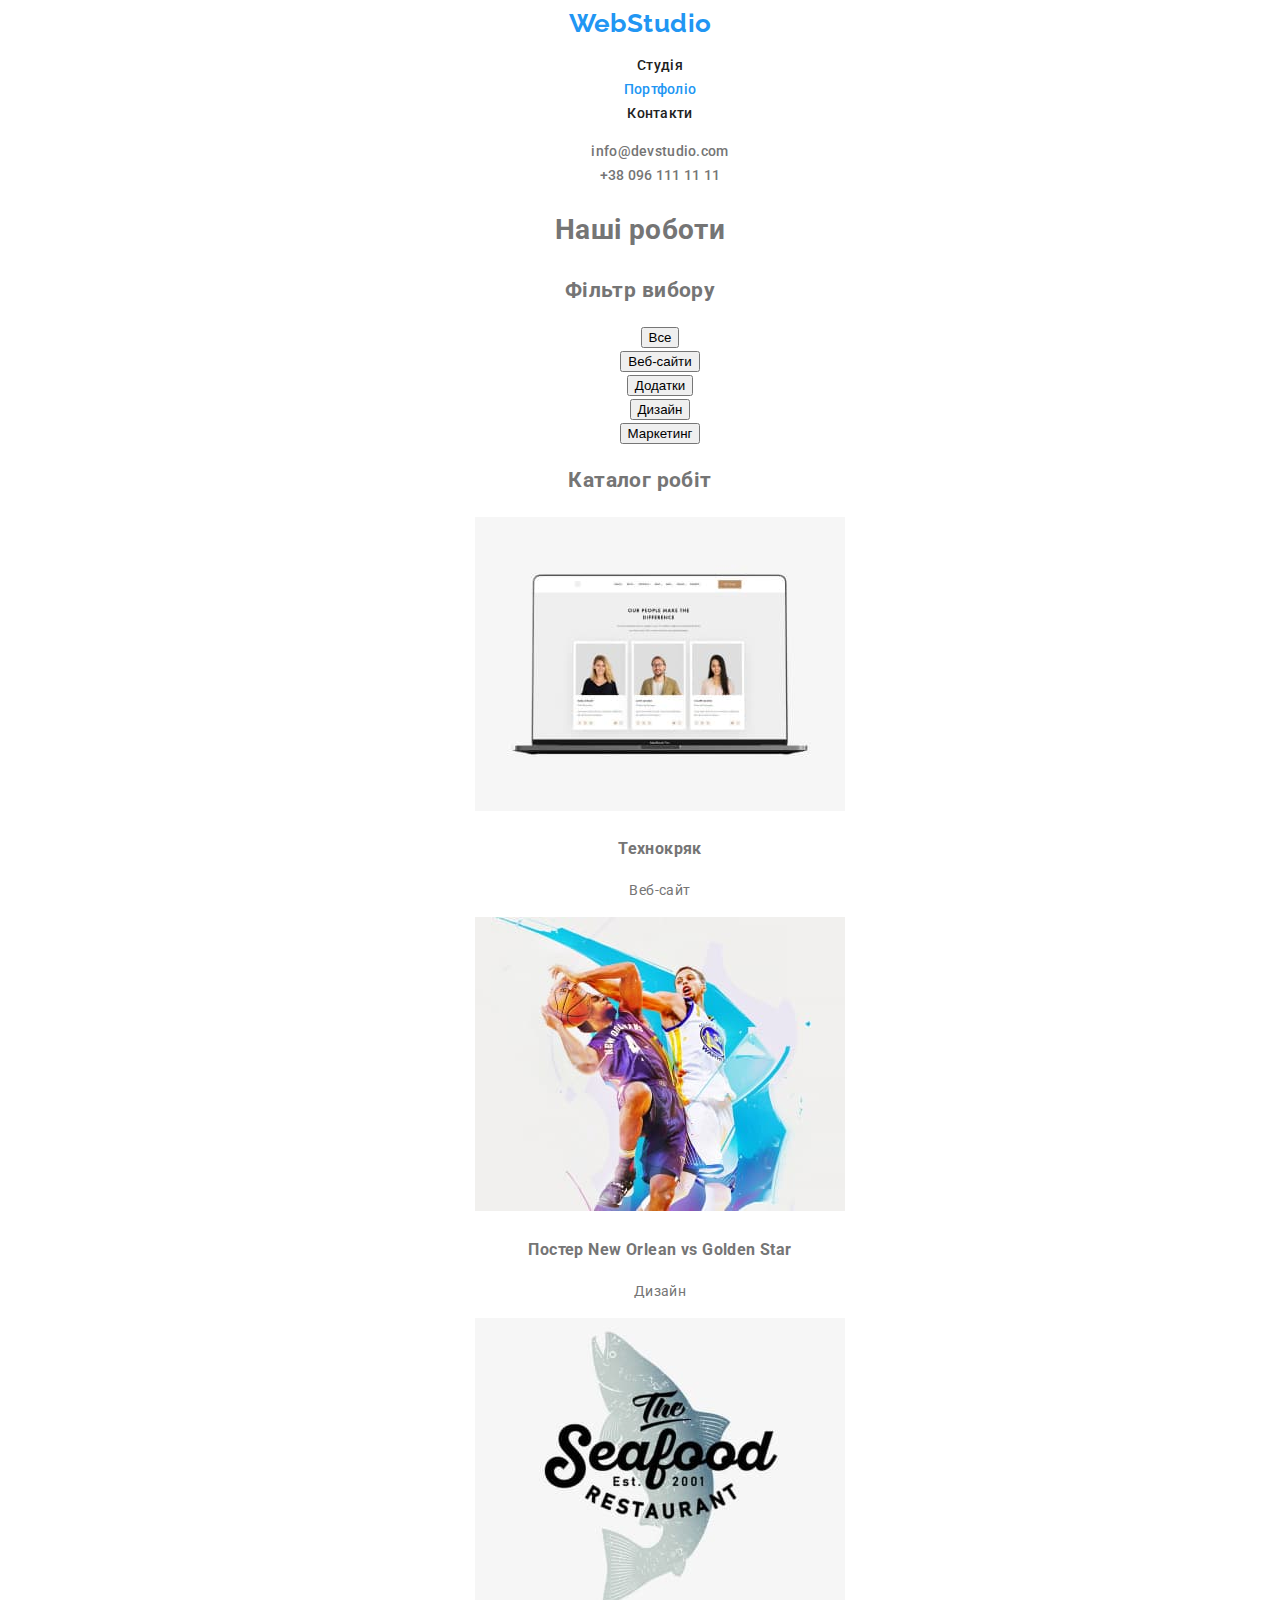
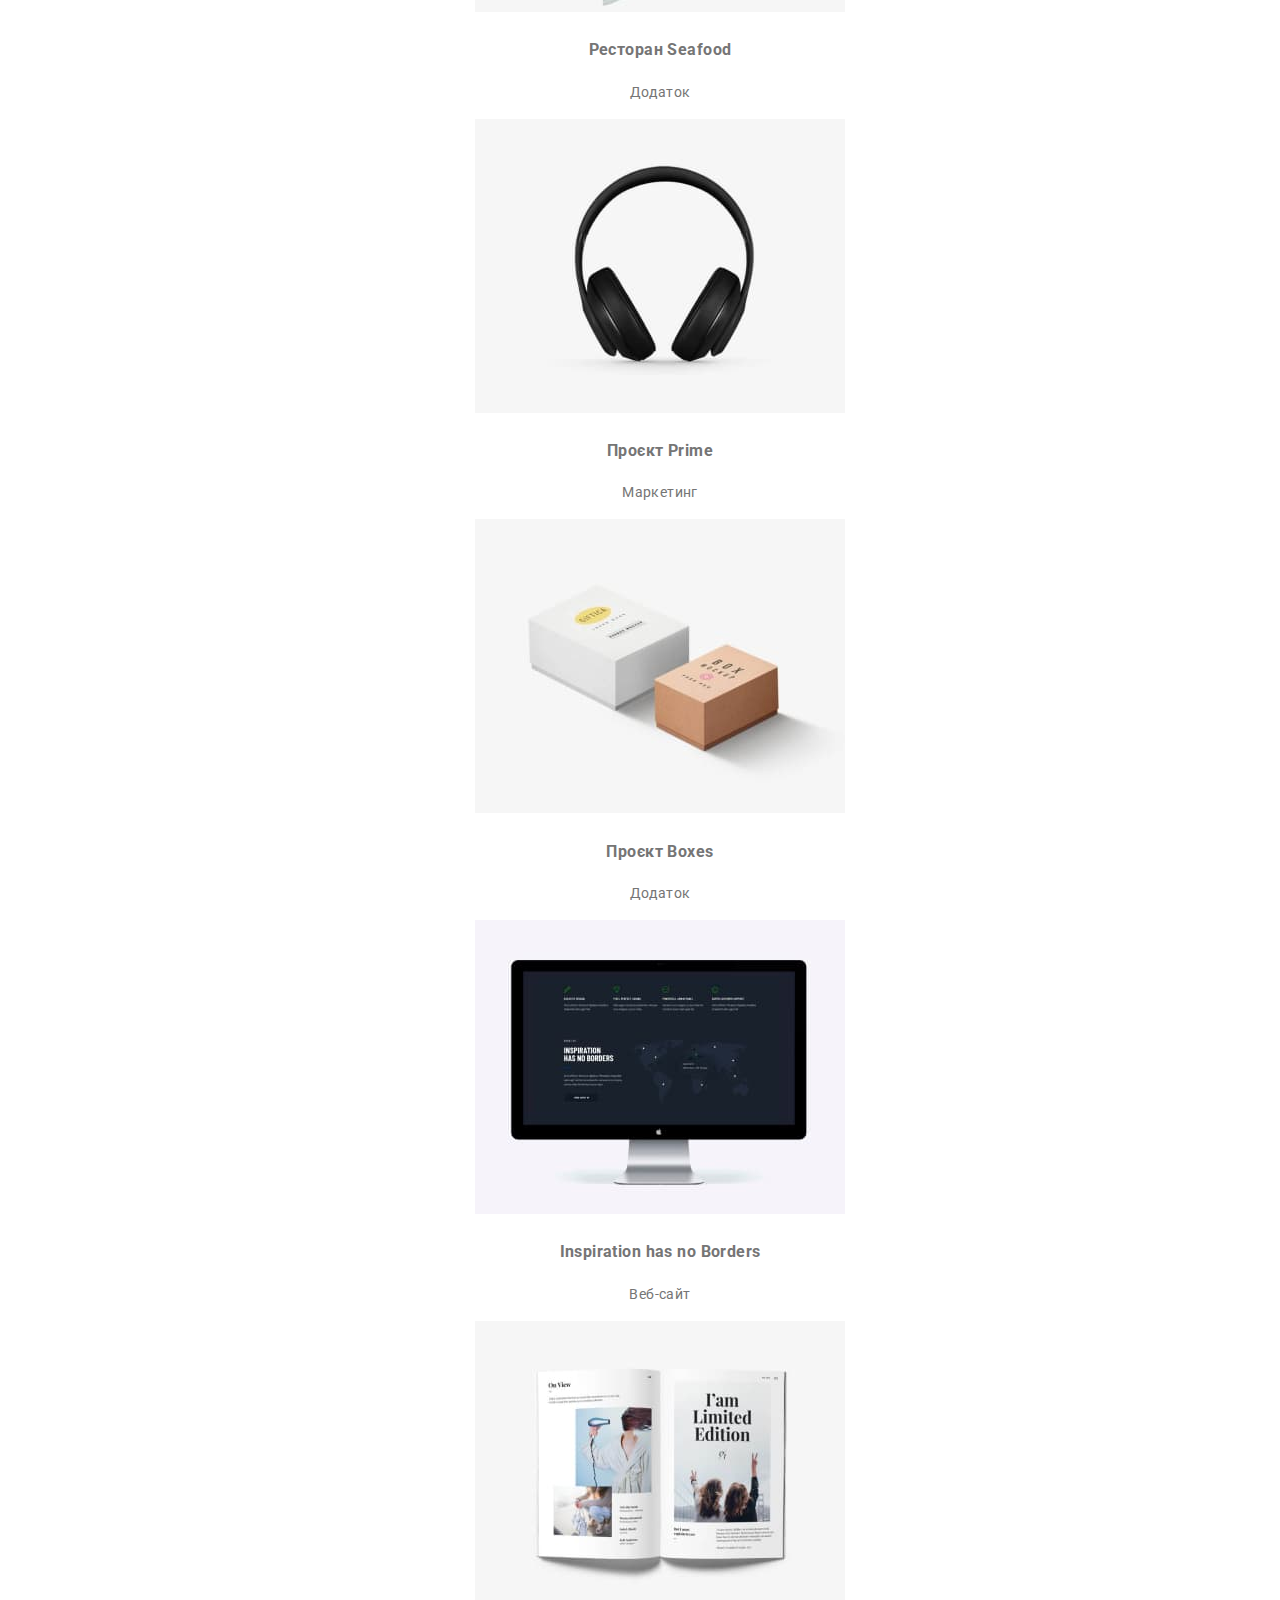
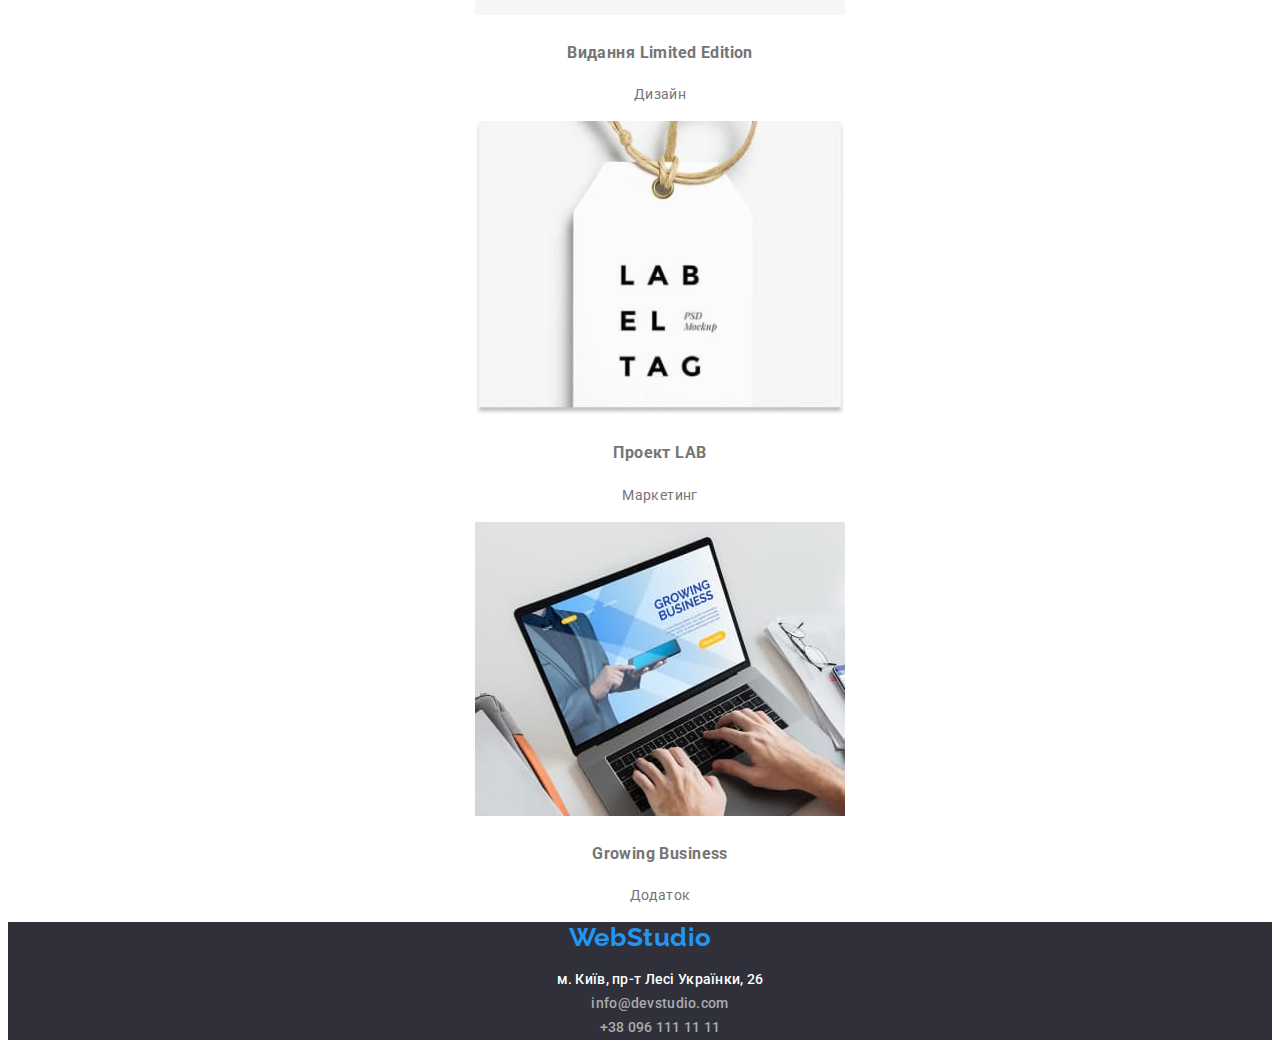
==== portfolio.html @ 70f27bf0 "Adds and styles portfolio.html." ====
<!DOCTYPE html>
<html lang="uk">
  <head>
    <meta charset="utf-8" />
    <meta name="description" content="Учбовий проект з вивчення основ HTML5 і CSS." />
    <meta name="viewport" content="width=device-width, initial-scale=1.0" />
    <title>WebStudio</title>
    <link rel="preconnect" href="https://fonts.googleapis.com" />
    <link rel="preconnect" href="https://fonts.gstatic.com" crossorigin />
    <link
      href="https://fonts.googleapis.com/css2?family=Raleway:wght@700&family=Roboto:wght@400;500;700;900&display=swap"
      rel="stylesheet"
    />
    <link rel="stylesheet" href="./css/styles.css" />
  </head>

  <body>
    <header class="header-line">
      <nav class="menu">
        <!-- Лого -->
        <a class="logo" href="./index.html">Web<span class="logo-header">Studio</span></a>

        <!-- Навігація по сторінкам сайту -->
        <ul class="menu-list">
          <li class="list-item"><a class="link" href="./index.html">Студія</a></li>
          <li class="list-item"><a class="link current" href="./portfolio.html">Портфоліо</a></li>
          <li class="list-item"><a class="link" href="">Контакти</a></li>
        </ul>
      </nav>

      <!-- Список контактів -->
      <ul class="contact-list">
        <li class="list-item">
          <a class="link" href="mailto:info@devstudio.com">info@devstudio.com</a>
        </li>
        <li class="list-item">
          <a class="link" href="tel:+380961111111">+38 096 111 11 11</a>
        </li>
      </ul>
    </header>

    <main>
      <section class="products">
        <!-- Наші роботи -->
        <!-- прихований заголовок -->
        <h1>Наші роботи</h1>
        <!-- прихований заголовок -->
        <h2>Фільтр вибору</h2>
        <!-- Список кнопок фільтра вибору контента  -->
        <ul class="filter-list">
          <li class="list-item"><button class="button current" type="button">Все</button></li>
          <li class="list-item"><button class="button" type="button">Веб-сайти</button></li>
          <li class="list-item"><button class="button" type="button">Додатки</button></li>
          <li class="list-item"><button class="button" type="button">Дизайн</button></li>
          <li class="list-item"><button class="button" type="button">Маркетинг</button></li>
        </ul>

        <!-- Каталог робіт -->
        <!-- прихований заголовок -->
        <h2>Каталог робіт</h2>
        <ul class="products-list">
          <li class="list-item">
            <img src="./images/technocrack.jpg" alt="Веб-сайт Технокряк" width="370" height="294" />
            <h3 class="product-title">Технокряк</h3>
            <p class="product-description">Веб-сайт</p>
          </li>
          <li class="list-item">
            <img
              src="./images/new-orlean-golden-star.jpg"
              alt="Постер гри New Orlean vs Golden Star"
              width="370"
              height="294"
            />
            <h3 class="product-title">Постер <span lang="en">New Orlean vs Golden Star</span></h3>
            <p class="product-description">Дизайн</p>
          </li>

          <li class="list-item">
            <img
              src="./images/seafood.jpg"
              alt="Додаток ресторану Seafood"
              width="370"
              height="294"
            />
            <h3 class="product-title">Ресторан <span lang="en">Seafood</span></h3>
            <p class="product-description">Додаток</p>
          </li>
          <li class="list-item">
            <img src="./images/prime.jpg" alt="Проєкт Prime" width="370" height="294" />
            <h3 class="product-title">Проєкт <span lang="en">Prime</span></h3>
            <p class="product-description">Маркетинг</p>
          </li>
          <li class="list-item">
            <img src="./images/boxes.jpg" alt="Проєкт Boxes" width="370" height="294" />
            <h3 class="product-title">Проєкт <span lang="en">Boxes</span></h3>
            <p class="product-description">Додаток</p>
          </li>
          <li class="list-item">
            <img
              src="./images/Inspiration.jpg"
              alt="Веб-сайт Inspiration has no Borders"
              width="370"
              height="294"
            />
            <h3 class="product-title" lang="en">Inspiration has no Borders</h3>
            <p class="product-description">Веб-сайт</p>
          </li>
          <li class="list-item">
            <img
              src="./images/limited-edition.jpg"
              alt="Видання Limited Edition"
              width="370"
              height="294"
            />
            <h3 class="product-title">Видання <span lang="en">Limited Edition</span></h3>
            <p class="product-description">Дизайн</p>
          </li>
          <li class="list-item">
            <img src="./images/lab.jpg" alt="Проект LAB" width="370" height="294" />
            <h3 class="product-title">Проект <span lang="en">LAB</span></h3>
            <p class="product-description">Маркетинг</p>
          </li>
          <li class="list-item">
            <img
              src="./images/growing-business.jpg"
              alt="Додаток Growing Business"
              width="370"
              height="294"
            />
            <h3 class="product-title" lang="en">Growing Business</h3>
            <p class="product-description">Додаток</p>
          </li>
        </ul>
      </section>
    </main>

    <footer class="footer-line">
      <a class="logo" href="./index.html">Web<span class="logo-footer">Studio</span></a>
      <address>
        <ul>
          <li class="list-item">
            <a
              class="link map"
              href="https://goo.gl/maps/MyRouGPgn7ijFeu3A"
              target="_blank"
              rel="noreferrer noopener nofollow"
              >м. Київ, пр-т Лесі Українки, 26
            </a>
          </li>
          <li class="list-item">
            <a class="link mail" href="mailto:info@devstudio.com">info@devstudio.com</a>
          </li>
          <li class="list-item">
            <a class="link tel" href="tel:+380961111111">+38 096 111 11 11</a>
          </li>
        </ul>
      </address>
    </footer>
  </body>
</html>
---- css/styles.css ----
/* ===== Глобальні налаштування стилів ===== */

body {
  /* Кольори сайту */

  --color-background-primary: #ffffff;
  --color-background-secondary: #f5f4fa;
  --color-background-footer: #2f303a;
  --color-text-primary: #757575;
  --color-text-title: #212121;
  --color-text-contacts: rgba(255, 255, 255, 0.6);
  --color-text-secondary: #ffffff;
  --color-logo: #000000;
  --color-accent: #2196f3;
  --color-card-border: #eeeeee;
  --color-header-line: #ececec;

  /* Основний шрифт */

  font-family: 'Roboto', sans-serif;
  font-style: normal;
  font-weight: 400;
  font-size: 14px;
  line-height: 1.71;
  letter-spacing: 0.03em;
  color: var(--color-text-primary);

  text-align: center;

  /* Основниий фон */

  background-color: var(--color-background-primary);
}

/* ===== Блоки header + footer ===== */

/* Логотип */

.logo {
  font-family: 'Raleway', sans-serif;
  font-weight: 700;
  font-size: 26px;
  line-height: 1.19;
  color: var(--color-accent);
  text-decoration: none;
}

.logo-black {
  color: var(--color-logo);
}

.logo-white {
  color: var(--color-text-secondary);
}

.link {
  font-weight: 500;
  line-height: 1.14;
  letter-spacing: 0.02em;
  color: var(--color-text-title);
  text-decoration: none;
  font-style: normal;
}

.contact-list .link {
  color: var(--color-text-primary);
}

.map {
  color: #ffffff;
}

.mail,
.tel {
  color: rgba(255, 255, 255, 0.6);
}

.list-item {
  list-style: none;
}

.link.current,
.link:hover,
.link:focus {
  color: var(--color-accent);
}

.footer-line {
  background-color: var(--color-background-footer);
}

/* ===== Блок main ===== */
.hero {
  background-color: var(--color-background-footer);
}

.hero-title {
  font-weight: 900;
  font-size: 44px;
  line-height: 1.36;
  letter-spacing: 0.06em;
  text-transform: uppercase;
  color: var(--color-text-secondary);
}
.button-hero {
  font-weight: 700;
  font-size: 16px;
  line-height: 1.88;
  letter-spacing: 0.06em;
  color: var(--color-text-secondary);
  background-color: var(--color-accent);
}

.feature-title {
  font-weight: 700;
  font-size: 14px;
  line-height: 1.14;
  text-transform: uppercase;
  color: var(--color-text-title);
}

.activity-title,
.team-title {
  font-weight: 700;
  font-size: 36px;
  line-height: 1.67;
  color: var(--color-text-title);
}

.team-member {
  font-weight: 500;
  font-size: 16px;
  line-height: 1.19;
  color: var(--color-text-title);
}
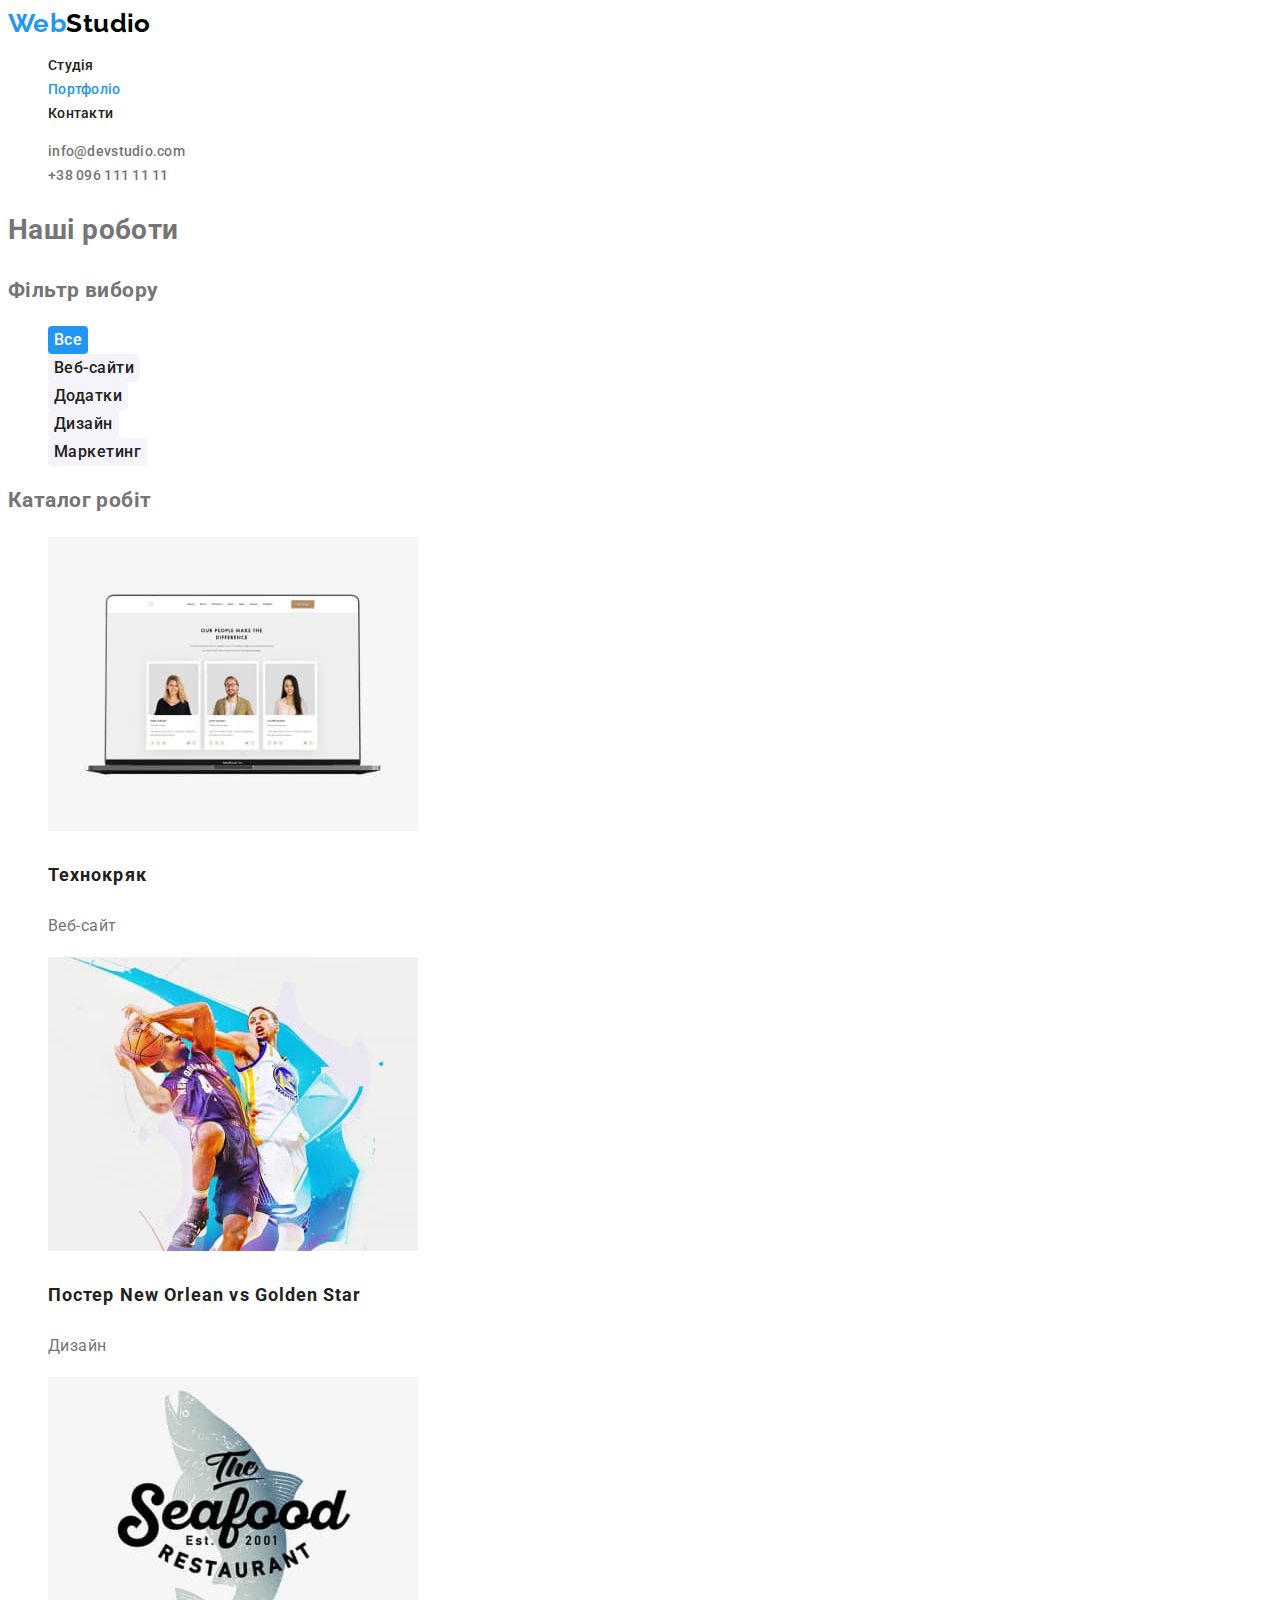
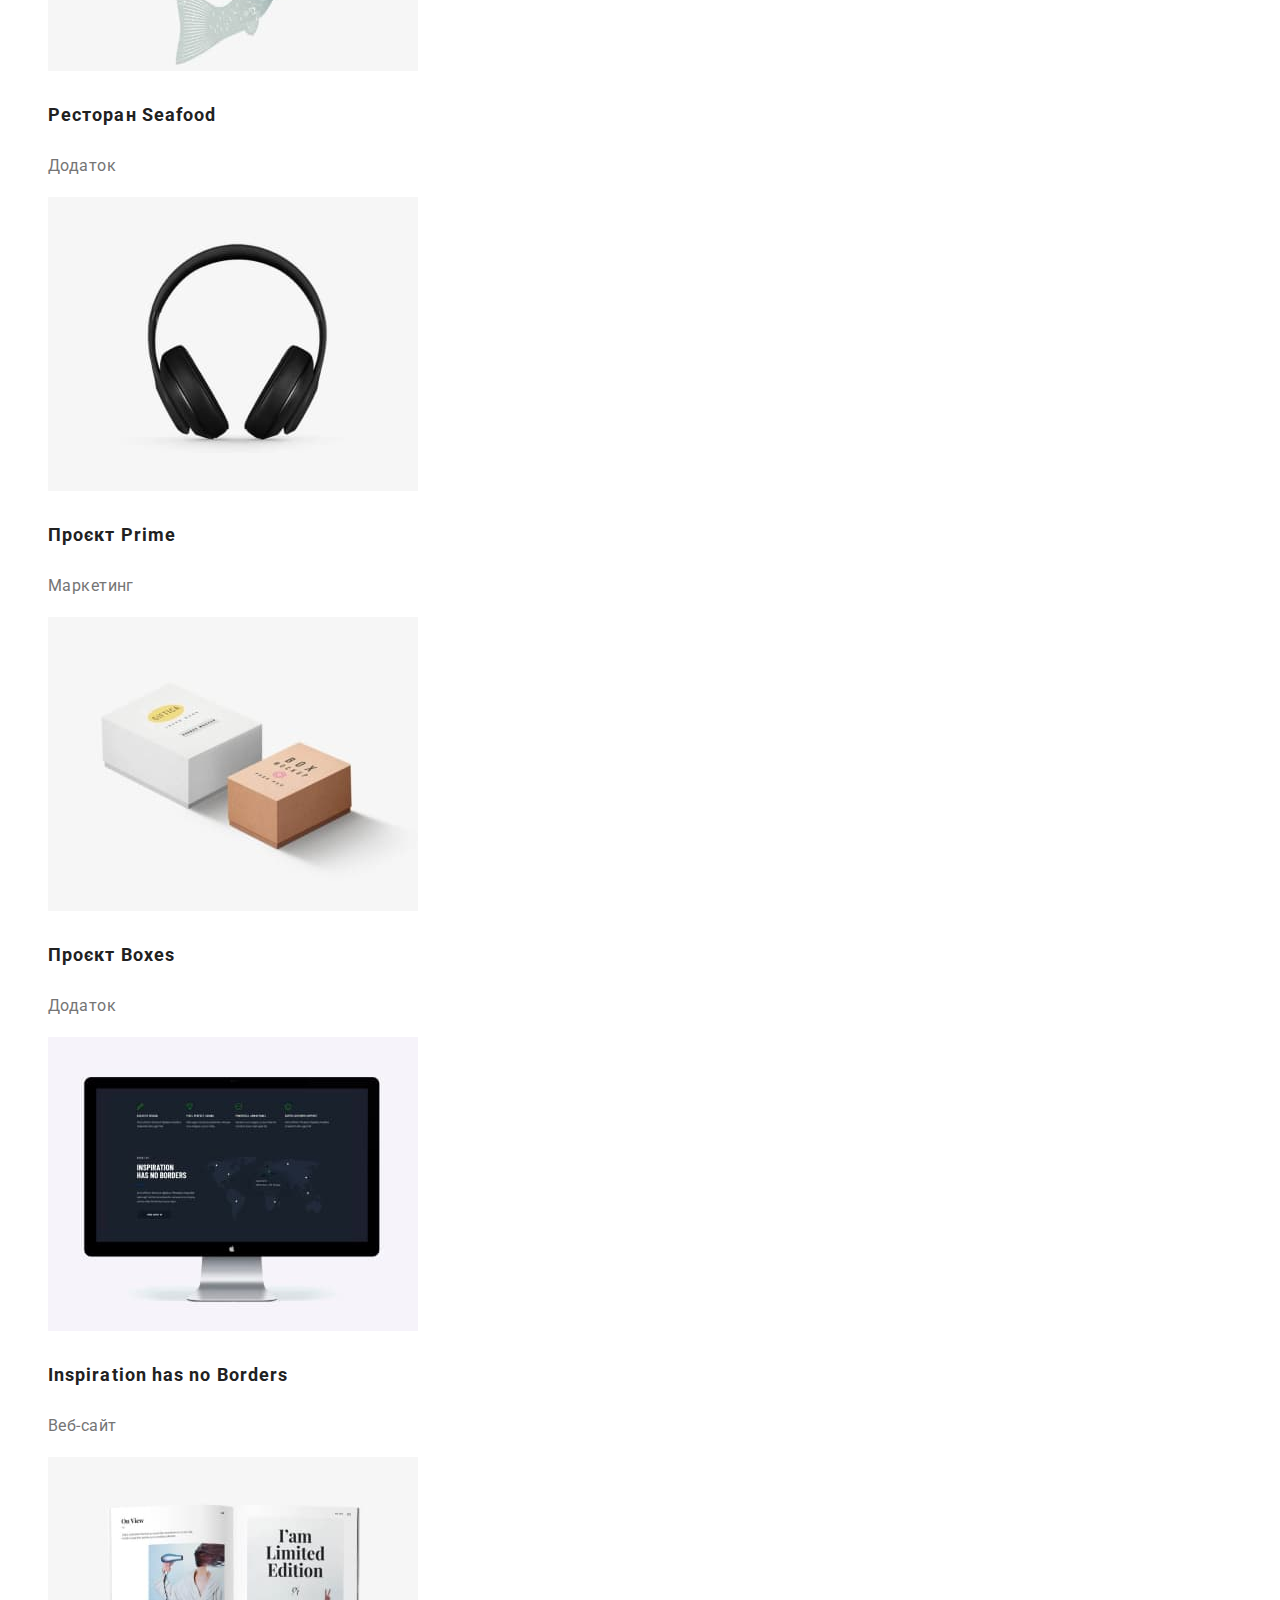
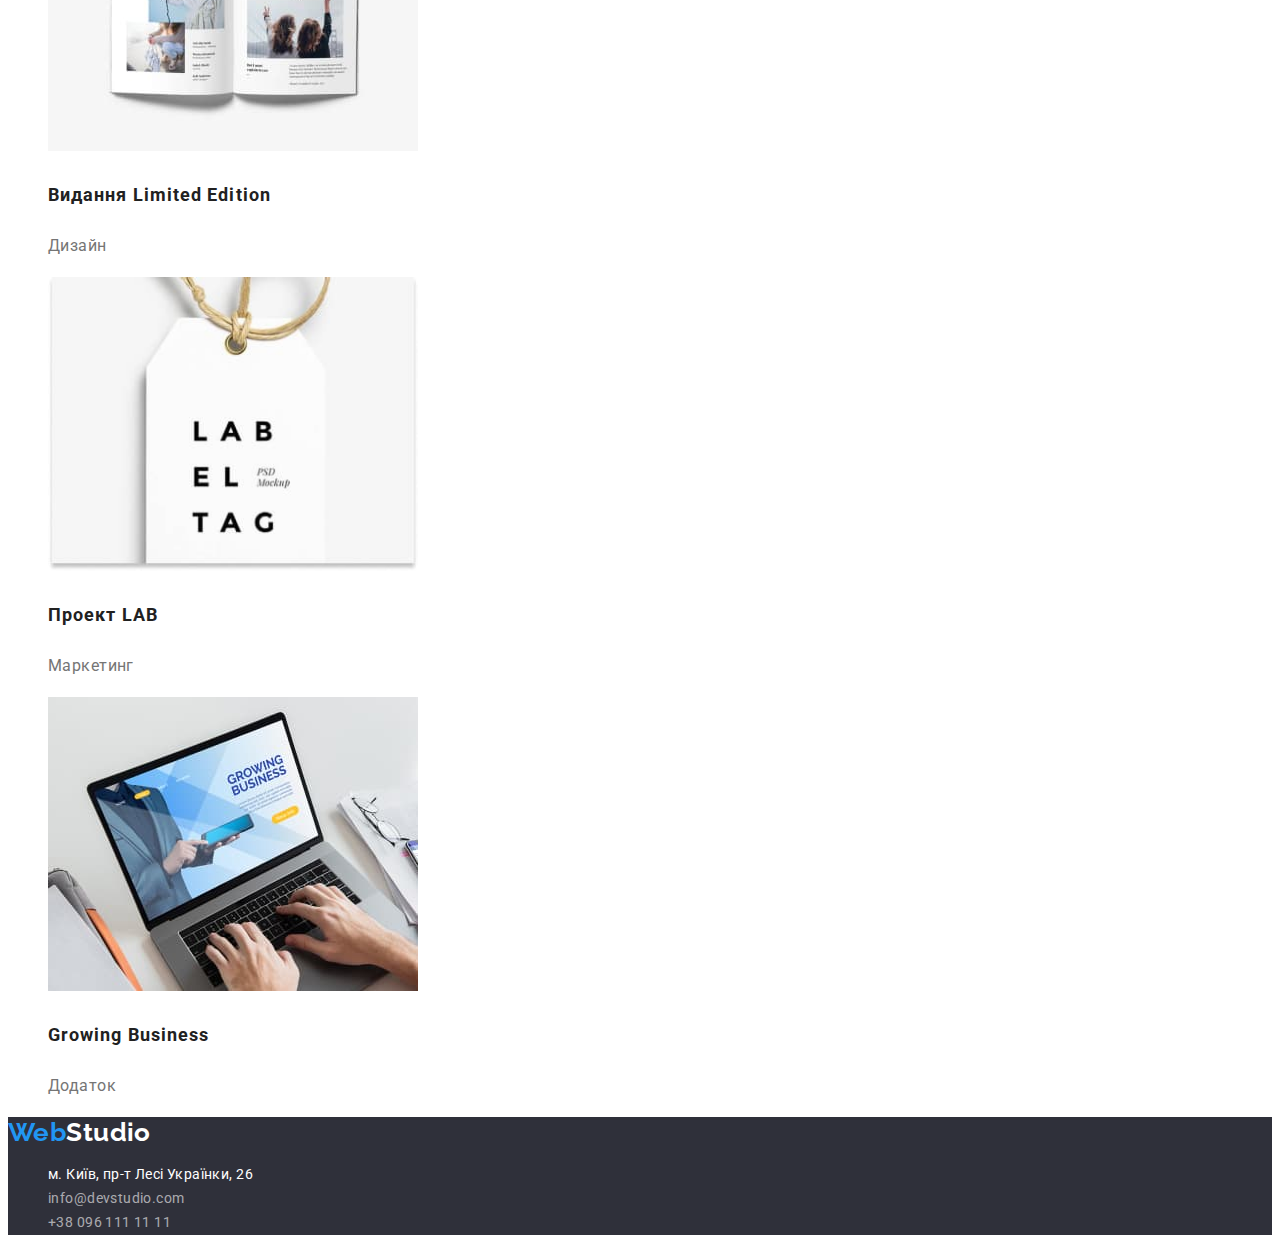
==== commit c40bf511: "Update portfolio.html" ====
--- a/portfolio.html
+++ b/portfolio.html
@@ -4,7 +4,7 @@
     <meta charset="utf-8" />
     <meta name="description" content="Учбовий проект з вивчення основ HTML5 і CSS." />
     <meta name="viewport" content="width=device-width, initial-scale=1.0" />
-    <title>WebStudio</title>
+    <title>WebStudio Portfolio</title>
     <link rel="preconnect" href="https://fonts.googleapis.com" />
     <link rel="preconnect" href="https://fonts.gstatic.com" crossorigin />
     <link
--- a/css/styles.css
+++ b/css/styles.css
@@ -25,16 +25,12 @@
   letter-spacing: 0.03em;
   color: var(--color-text-primary);
 
-  text-align: center;
-
   /* Основниий фон */
 
   background-color: var(--color-background-primary);
 }
 
 /* ===== Блоки header + footer ===== */
-
-/* Логотип */
 
 .logo {
   font-family: 'Raleway', sans-serif;
@@ -45,21 +41,23 @@
   text-decoration: none;
 }
 
-.logo-black {
+.logo-header {
   color: var(--color-logo);
 }
 
-.logo-white {
+.logo-footer {
   color: var(--color-text-secondary);
 }
 
-.link {
+.menu-list .link,
+.contact-list .link {
   font-weight: 500;
   line-height: 1.14;
   letter-spacing: 0.02em;
+}
+
+.menu-list .link {
   color: var(--color-text-title);
-  text-decoration: none;
-  font-style: normal;
 }
 
 .contact-list .link {
@@ -67,12 +65,22 @@
 }
 
 .map {
-  color: #ffffff;
+  color: var(--color-text-secondary);
+  font-style: normal;
 }
 
 .mail,
 .tel {
-  color: rgba(255, 255, 255, 0.6);
+  color: var(--color-text-contacts);
+  font-style: normal;
+}
+
+.footer-line {
+  background-color: var(--color-background-footer);
+}
+
+.link {
+  text-decoration: none;
 }
 
 .list-item {
@@ -85,11 +93,10 @@
   color: var(--color-accent);
 }
 
-.footer-line {
-  background-color: var(--color-background-footer);
-}
+/* ===== Блок main ===== */
 
-/* ===== Блок main ===== */
+/* Блок main в index.html */
+
 .hero {
   background-color: var(--color-background-footer);
 }
@@ -102,18 +109,20 @@
   text-transform: uppercase;
   color: var(--color-text-secondary);
 }
+
 .button-hero {
+  font-family: 'Roboto', sans-serif;
+  font-style: normal;
   font-weight: 700;
   font-size: 16px;
   line-height: 1.88;
   letter-spacing: 0.06em;
   color: var(--color-text-secondary);
-  background-color: var(--color-accent);
+  background: var(--color-accent);
 }
 
 .feature-title {
   font-weight: 700;
-  font-size: 14px;
   line-height: 1.14;
   text-transform: uppercase;
   color: var(--color-text-title);
@@ -133,3 +142,42 @@
   line-height: 1.19;
   color: var(--color-text-title);
 }
+.member-activity {
+  font-size: 16px;
+  line-height: 1.19;
+}
+
+/* Блок main в portfolio.html */
+
+.filter-list .button {
+  background: var(--color-background-secondary);
+  border-radius: 4px;
+  border-style: none;
+
+  font-family: 'Roboto', sans-serif;
+  font-style: normal;
+
+  font-weight: 500;
+  font-size: 16px;
+  line-height: 1.62;
+  letter-spacing: 0.03em;
+  color: var(--color-text-title);
+}
+
+.filter-list .button.current {
+  background: var(--color-accent);
+  color: var(--color-text-secondary);
+}
+
+.product-title {
+  font-weight: 700;
+  font-size: 18px;
+  line-height: 2;
+  letter-spacing: 0.06em;
+  color: var(--color-text-title);
+}
+
+.product-description {
+  font-size: 16px;
+  line-height: 1.88;
+}
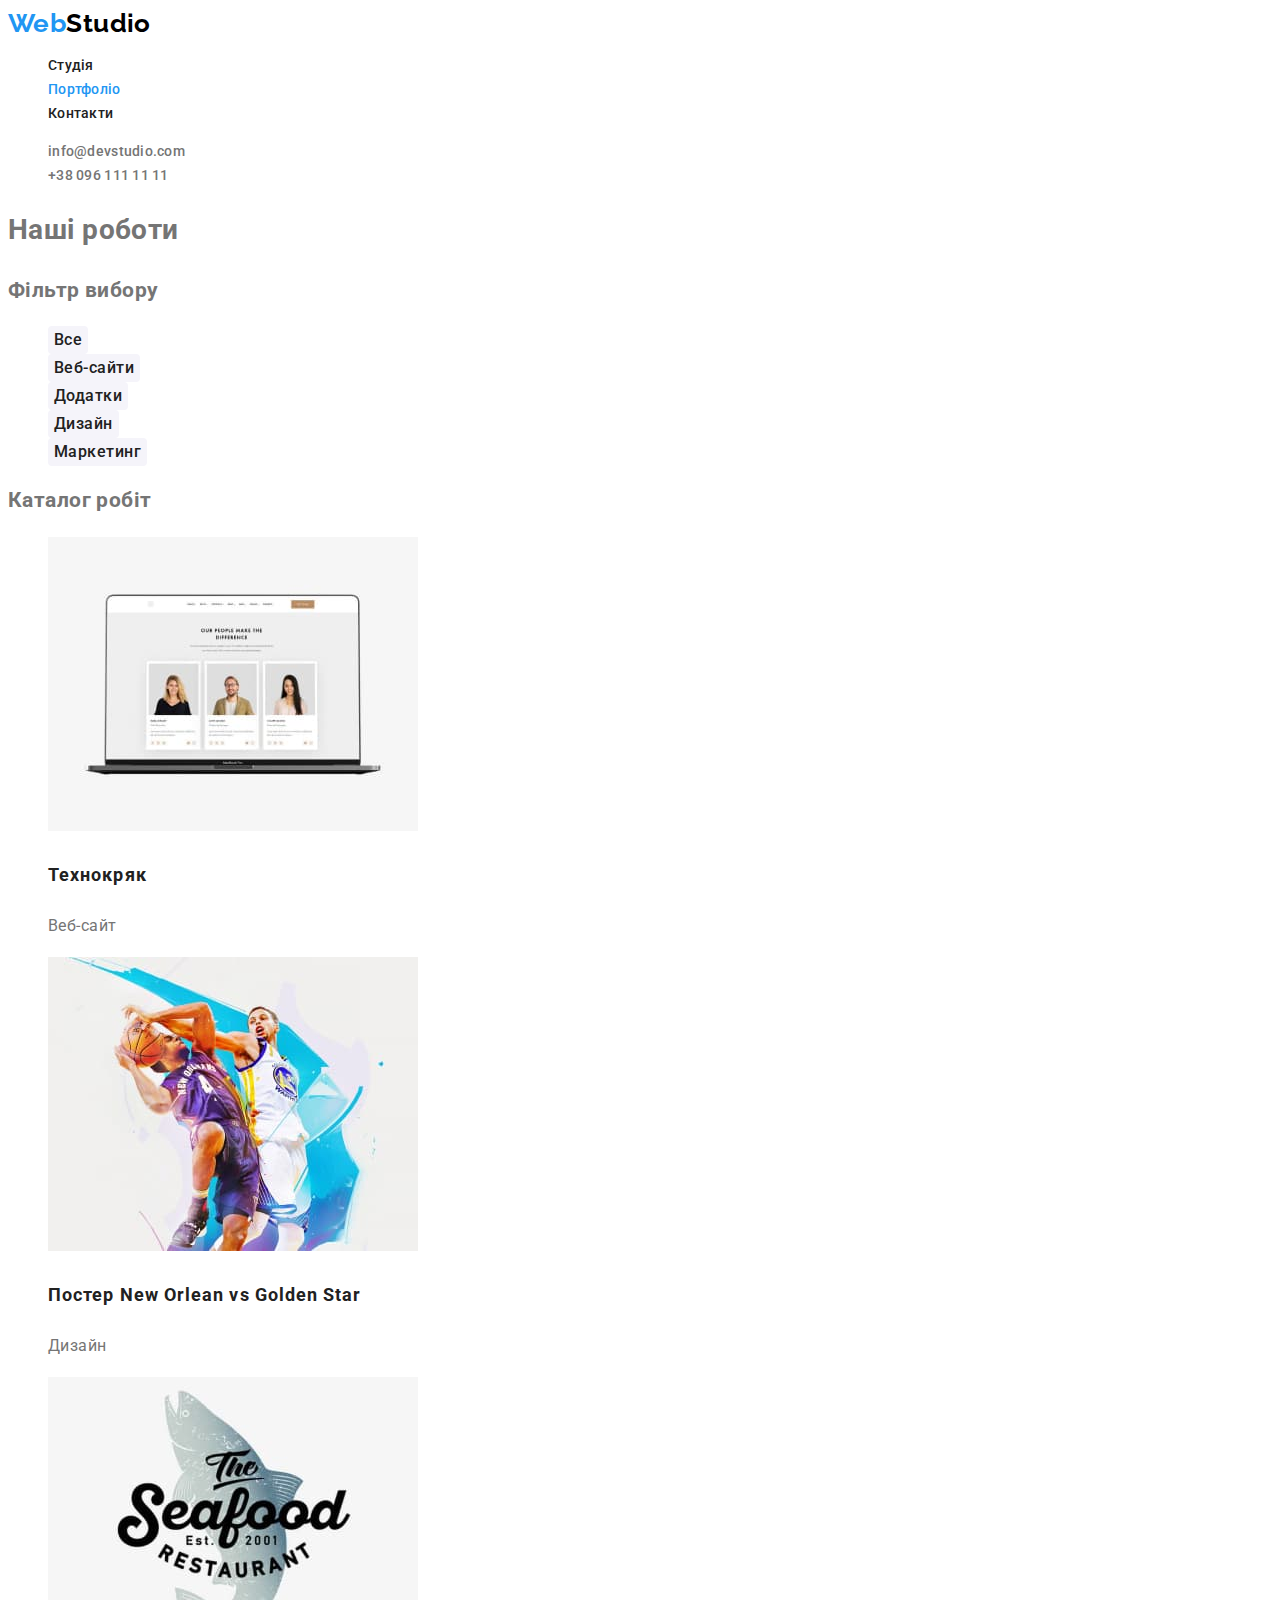
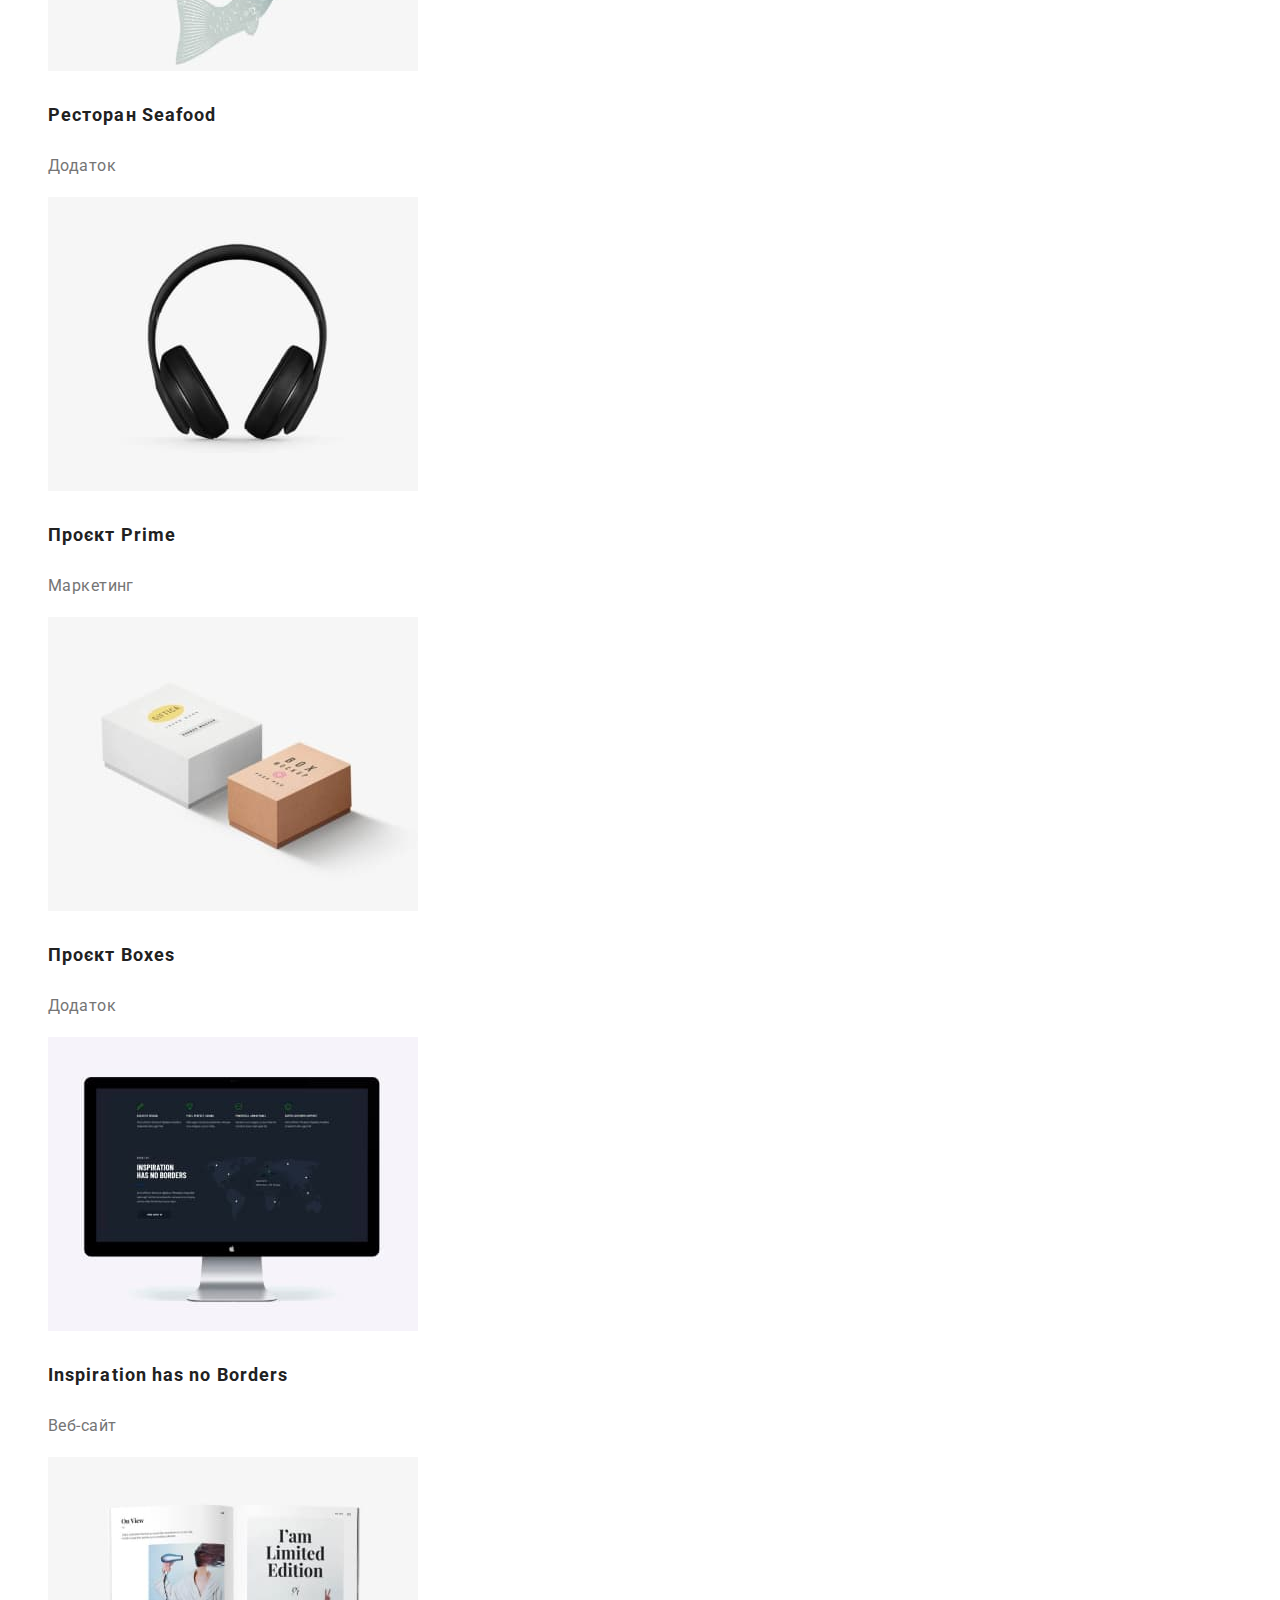
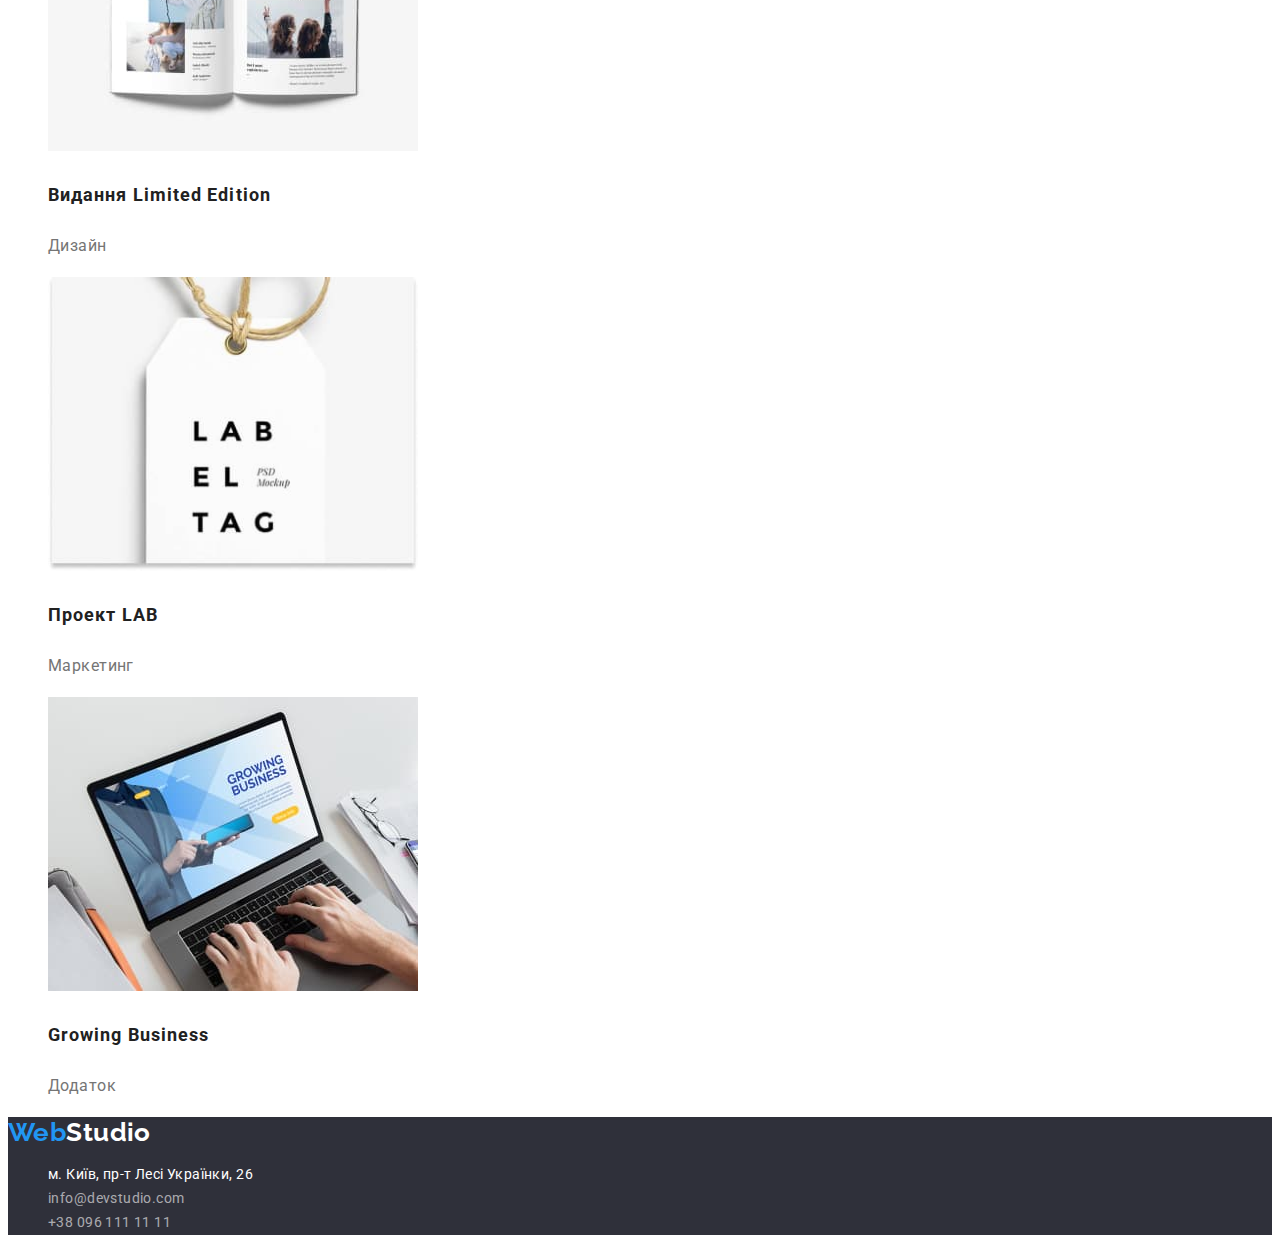
==== commit 464442f7: "Minor make-up." ====
--- a/portfolio.html
+++ b/portfolio.html
@@ -48,7 +48,7 @@
         <h2>Фільтр вибору</h2>
         <!-- Список кнопок фільтра вибору контента  -->
         <ul class="filter-list">
-          <li class="list-item"><button class="button current" type="button">Все</button></li>
+          <li class="list-item"><button class="button" type="button">Все</button></li>
           <li class="list-item"><button class="button" type="button">Веб-сайти</button></li>
           <li class="list-item"><button class="button" type="button">Додатки</button></li>
           <li class="list-item"><button class="button" type="button">Дизайн</button></li>
--- a/css/styles.css
+++ b/css/styles.css
@@ -15,9 +15,14 @@
   --color-card-border: #eeeeee;
   --color-header-line: #ececec;
 
+  /* Шрифти сайту */
+
+  --font-main: 'Roboto', sans-serif;
+  --font-logo: 'Raleway', sans-serif;
+
   /* Основний шрифт */
 
-  font-family: 'Roboto', sans-serif;
+  font-family: var(--font-main);
   font-style: normal;
   font-weight: 400;
   font-size: 14px;
@@ -33,7 +38,7 @@
 /* ===== Блоки header + footer ===== */
 
 .logo {
-  font-family: 'Raleway', sans-serif;
+  font-family: var(--font-logo);
   font-weight: 700;
   font-size: 26px;
   line-height: 1.19;
@@ -75,10 +80,6 @@
   font-style: normal;
 }
 
-.footer-line {
-  background-color: var(--color-background-footer);
-}
-
 .link {
   text-decoration: none;
 }
@@ -91,6 +92,10 @@
 .link:hover,
 .link:focus {
   color: var(--color-accent);
+}
+
+.footer-line {
+  background-color: var(--color-background-footer);
 }
 
 /* ===== Блок main ===== */
@@ -106,23 +111,34 @@
   font-size: 44px;
   line-height: 1.36;
   letter-spacing: 0.06em;
+  text-align: center;
   text-transform: uppercase;
   color: var(--color-text-secondary);
 }
 
 .button-hero {
-  font-family: 'Roboto', sans-serif;
+  background: var(--color-accent);
+  border-radius: 4px;
+  border-style: none;
+  font-family: var(--font-main);
   font-style: normal;
   font-weight: 700;
   font-size: 16px;
   line-height: 1.88;
   letter-spacing: 0.06em;
-  color: var(--color-text-secondary);
-  background: var(--color-accent);
+  text-align: center;
+  color: var(--color-text-secondary);
+}
+
+.button-hero:hover,
+.button-hero:focus {
+  cursor: pointer;
+  box-shadow: 0px 4px 4px rgba(0, 0, 0, 0.15);
 }
 
 .feature-title {
   font-weight: 700;
+  font-size: 14px;
   line-height: 1.14;
   text-transform: uppercase;
   color: var(--color-text-title);
@@ -133,18 +149,26 @@
   font-weight: 700;
   font-size: 36px;
   line-height: 1.67;
-  color: var(--color-text-title);
+  text-align: center;
+  color: var(--color-text-title);
+}
+
+.team {
+  background-color: var(--color-background-secondary);
 }
 
 .team-member {
   font-weight: 500;
   font-size: 16px;
   line-height: 1.19;
-  color: var(--color-text-title);
-}
+  text-align: center;
+  color: var(--color-text-title);
+}
+
 .member-activity {
   font-size: 16px;
   line-height: 1.19;
+  text-align: center;
 }
 
 /* Блок main в portfolio.html */
@@ -153,20 +177,24 @@
   background: var(--color-background-secondary);
   border-radius: 4px;
   border-style: none;
-
-  font-family: 'Roboto', sans-serif;
-  font-style: normal;
-
+  font-family: var(--font-main);
+  font-style: normal;
   font-weight: 500;
   font-size: 16px;
   line-height: 1.62;
   letter-spacing: 0.03em;
-  color: var(--color-text-title);
-}
-
-.filter-list .button.current {
+  text-align: center;
+  color: var(--color-text-title);
+  cursor: pointer;
+}
+
+.filter-list .button:hover,
+.filter-list .button:focus {
   background: var(--color-accent);
   color: var(--color-text-secondary);
+  box-shadow: 0px 3px 1px rgba(0, 0, 0, 0.1), 0px 1px 2px rgba(0, 0, 0, 0.08),
+    0px 2px 2px rgba(0, 0, 0, 0.12);
+  border-radius: 4px;
 }
 
 .product-title {
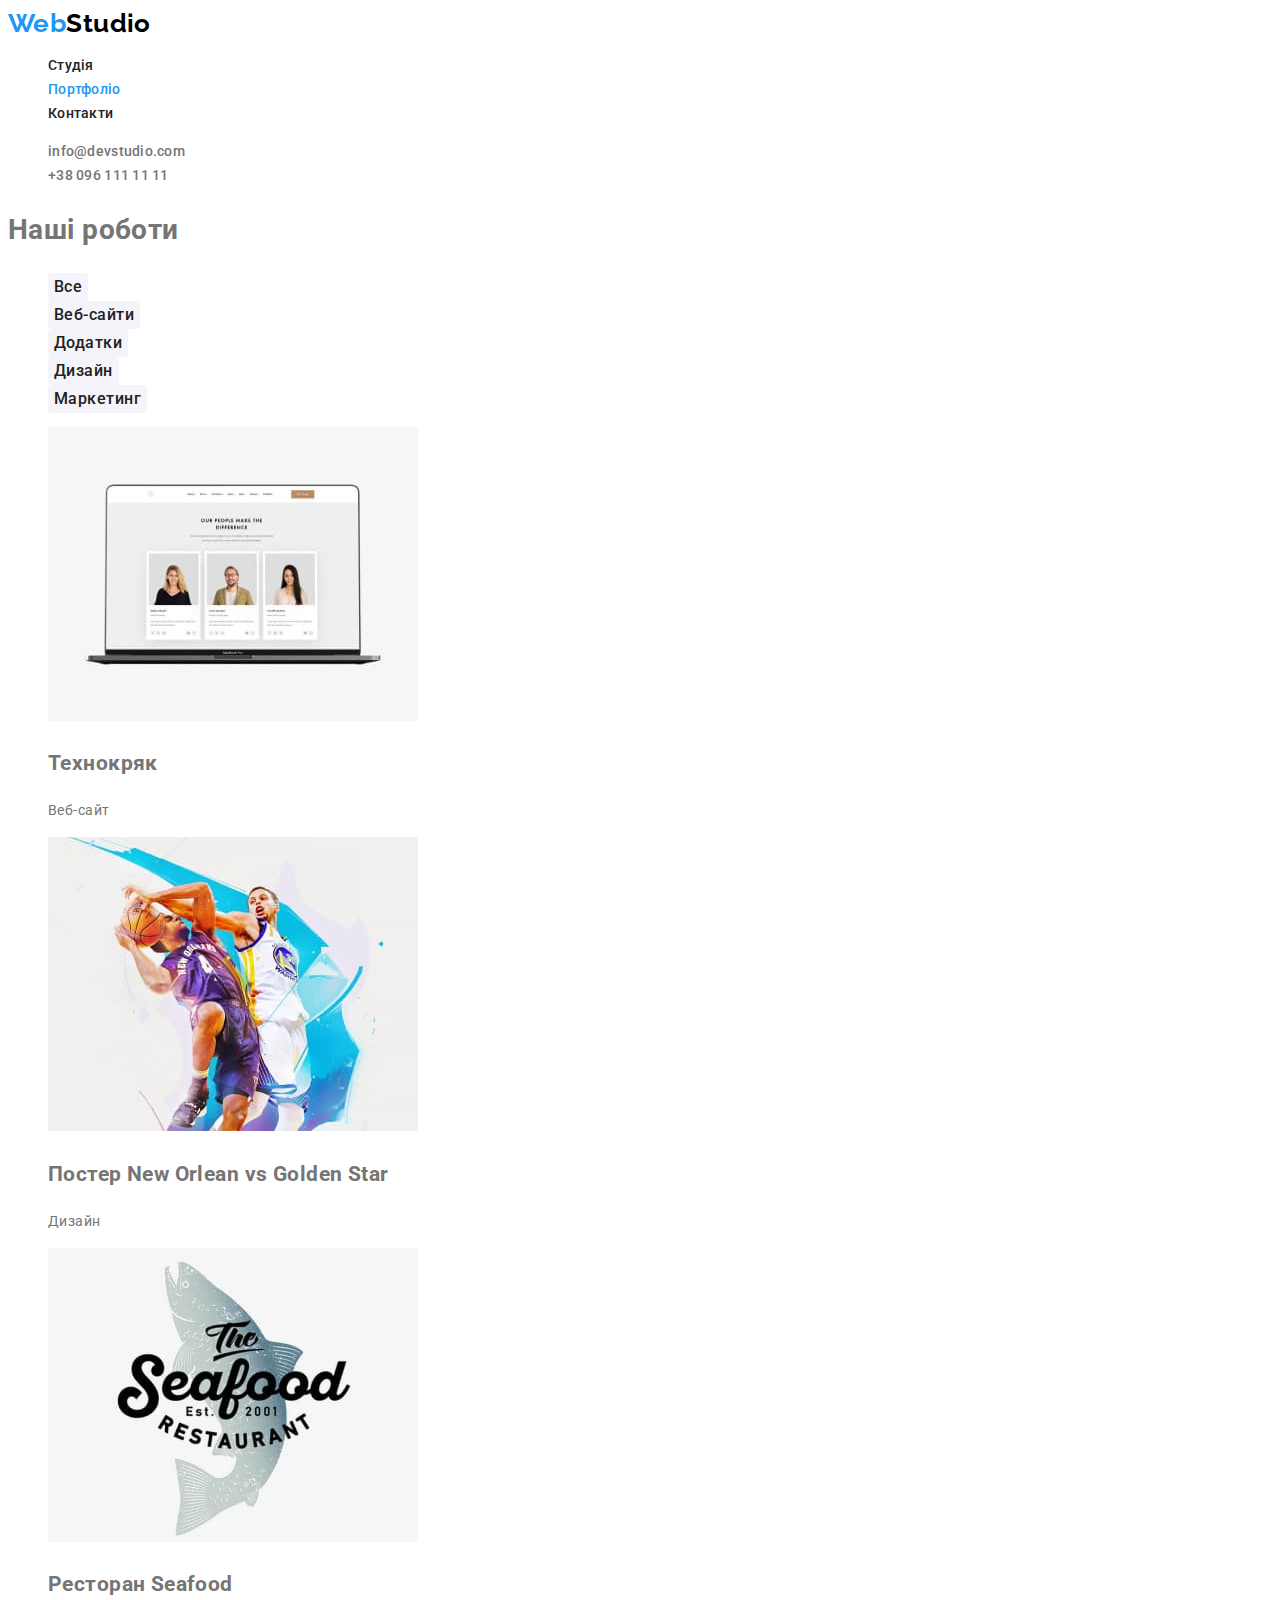
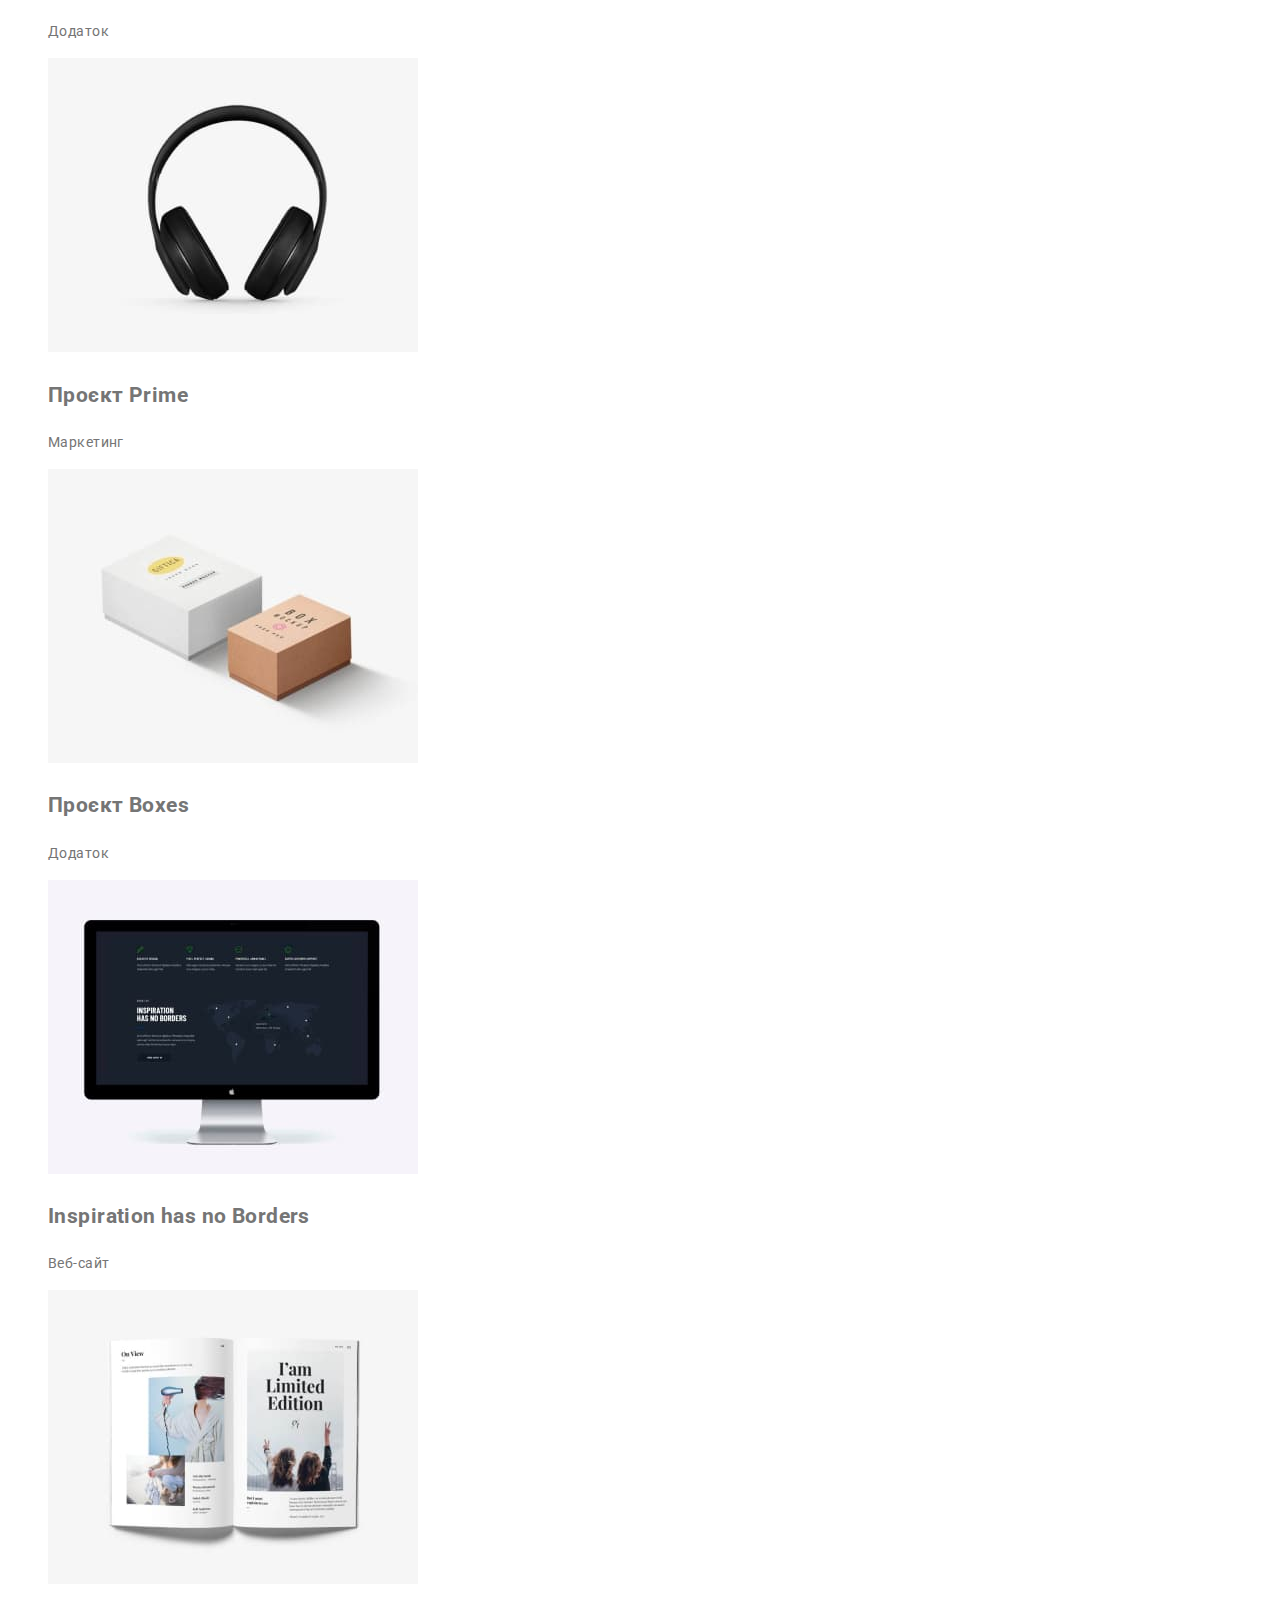
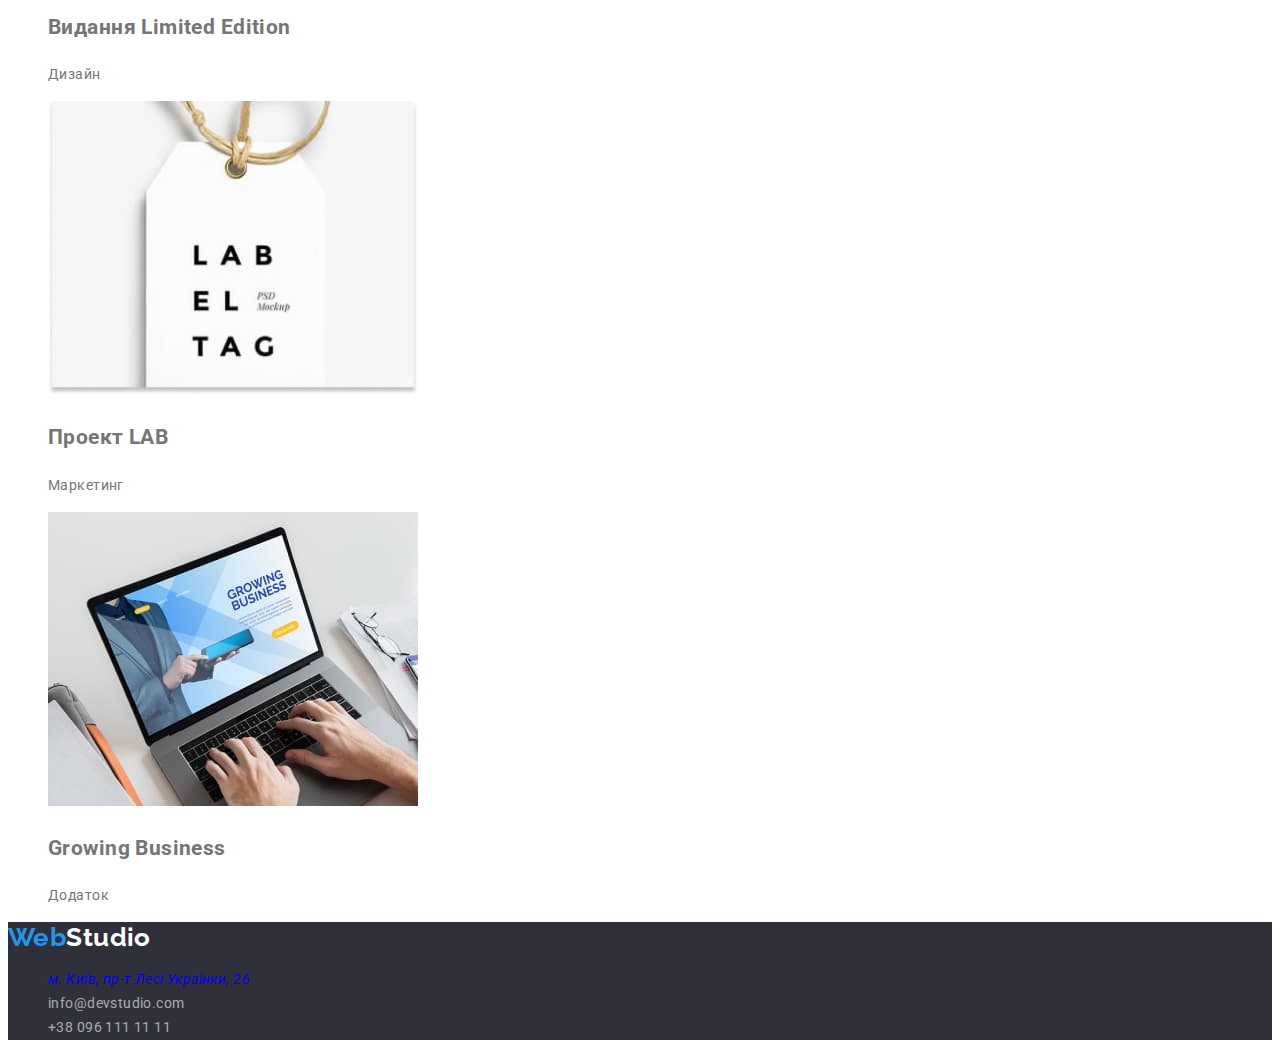
==== commit fae0f074: "Update portfolio.html" ====
--- a/portfolio.html
+++ b/portfolio.html
@@ -21,7 +21,7 @@
         <a class="logo" href="./index.html">Web<span class="logo-header">Studio</span></a>
 
         <!-- Навігація по сторінкам сайту -->
-        <ul class="menu-list">
+        <ul class="list menu-list">
           <li class="list-item"><a class="link" href="./index.html">Студія</a></li>
           <li class="list-item"><a class="link current" href="./portfolio.html">Портфоліо</a></li>
           <li class="list-item"><a class="link" href="">Контакти</a></li>
@@ -29,7 +29,7 @@
       </nav>
 
       <!-- Список контактів -->
-      <ul class="contact-list">
+      <ul class="list contact-list">
         <li class="list-item">
           <a class="link" href="mailto:info@devstudio.com">info@devstudio.com</a>
         </li>
@@ -40,14 +40,12 @@
     </header>
 
     <main>
-      <section class="products">
+      <section class="projects">
         <!-- Наші роботи -->
         <!-- прихований заголовок -->
-        <h1>Наші роботи</h1>
-        <!-- прихований заголовок -->
-        <h2>Фільтр вибору</h2>
+        <h1 class="visually-hidden">Наші роботи</h1>
         <!-- Список кнопок фільтра вибору контента  -->
-        <ul class="filter-list">
+        <ul class="list filter-list">
           <li class="list-item"><button class="button" type="button">Все</button></li>
           <li class="list-item"><button class="button" type="button">Веб-сайти</button></li>
           <li class="list-item"><button class="button" type="button">Додатки</button></li>
@@ -55,14 +53,12 @@
           <li class="list-item"><button class="button" type="button">Маркетинг</button></li>
         </ul>
 
-        <!-- Каталог робіт -->
-        <!-- прихований заголовок -->
-        <h2>Каталог робіт</h2>
-        <ul class="products-list">
+        <!-- Каталог проектів -->
+        <ul class="list projects-list">
           <li class="list-item">
             <img src="./images/technocrack.jpg" alt="Веб-сайт Технокряк" width="370" height="294" />
-            <h3 class="product-title">Технокряк</h3>
-            <p class="product-description">Веб-сайт</p>
+            <h2 class="project-title">Технокряк</h2>
+            <p class="project-description">Веб-сайт</p>
           </li>
           <li class="list-item">
             <img
@@ -71,8 +67,8 @@
               width="370"
               height="294"
             />
-            <h3 class="product-title">Постер <span lang="en">New Orlean vs Golden Star</span></h3>
-            <p class="product-description">Дизайн</p>
+            <h2 class="project-title">Постер <span lang="en">New Orlean vs Golden Star</span></h2>
+            <p class="project-description">Дизайн</p>
           </li>
 
           <li class="list-item">
@@ -82,18 +78,18 @@
               width="370"
               height="294"
             />
-            <h3 class="product-title">Ресторан <span lang="en">Seafood</span></h3>
-            <p class="product-description">Додаток</p>
+            <h2 class="project-title">Ресторан <span lang="en">Seafood</span></h2>
+            <p class="project-description">Додаток</p>
           </li>
           <li class="list-item">
             <img src="./images/prime.jpg" alt="Проєкт Prime" width="370" height="294" />
-            <h3 class="product-title">Проєкт <span lang="en">Prime</span></h3>
-            <p class="product-description">Маркетинг</p>
+            <h2 class="project-title">Проєкт <span lang="en">Prime</span></h2>
+            <p class="project-description">Маркетинг</p>
           </li>
           <li class="list-item">
             <img src="./images/boxes.jpg" alt="Проєкт Boxes" width="370" height="294" />
-            <h3 class="product-title">Проєкт <span lang="en">Boxes</span></h3>
-            <p class="product-description">Додаток</p>
+            <h2 class="project-title">Проєкт <span lang="en">Boxes</span></h2>
+            <p class="project-description">Додаток</p>
           </li>
           <li class="list-item">
             <img
@@ -102,8 +98,8 @@
               width="370"
               height="294"
             />
-            <h3 class="product-title" lang="en">Inspiration has no Borders</h3>
-            <p class="product-description">Веб-сайт</p>
+            <h2 class="project-title" lang="en">Inspiration has no Borders</h2>
+            <p class="project-description">Веб-сайт</p>
           </li>
           <li class="list-item">
             <img
@@ -112,13 +108,13 @@
               width="370"
               height="294"
             />
-            <h3 class="product-title">Видання <span lang="en">Limited Edition</span></h3>
-            <p class="product-description">Дизайн</p>
+            <h2 class="project-title">Видання <span lang="en">Limited Edition</span></h2>
+            <p class="project-description">Дизайн</p>
           </li>
           <li class="list-item">
             <img src="./images/lab.jpg" alt="Проект LAB" width="370" height="294" />
-            <h3 class="product-title">Проект <span lang="en">LAB</span></h3>
-            <p class="product-description">Маркетинг</p>
+            <h2 class="project-title">Проект <span lang="en">LAB</span></h2>
+            <p class="project-description">Маркетинг</p>
           </li>
           <li class="list-item">
             <img
@@ -127,8 +123,8 @@
               width="370"
               height="294"
             />
-            <h3 class="product-title" lang="en">Growing Business</h3>
-            <p class="product-description">Додаток</p>
+            <h2 class="project-title" lang="en">Growing Business</h2>
+            <p class="project-description">Додаток</p>
           </li>
         </ul>
       </section>
@@ -137,10 +133,10 @@
     <footer class="footer-line">
       <a class="logo" href="./index.html">Web<span class="logo-footer">Studio</span></a>
       <address>
-        <ul>
+        <ul class="list address-list">
           <li class="list-item">
             <a
-              class="link map"
+              class="link location"
               href="https://goo.gl/maps/MyRouGPgn7ijFeu3A"
               target="_blank"
               rel="noreferrer noopener nofollow"
